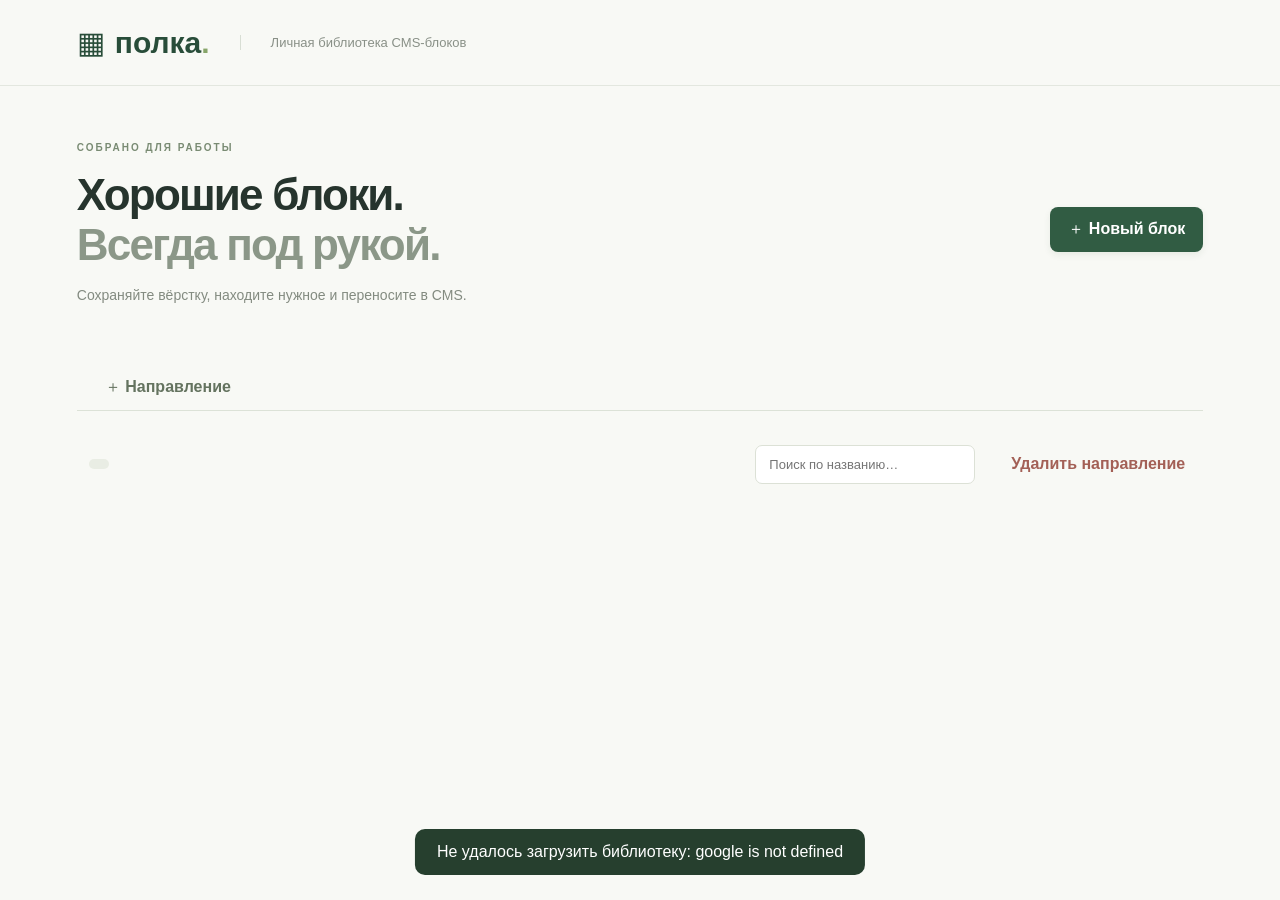
==== apps-script/Index.html @ 34053ebc "Add CMS block library with Google Apps Script deployment" ====
<!doctype html>
<html lang="ru">
<head><meta charset="utf-8"><meta name="viewport" content="width=device-width,initial-scale=1"><title>Полка — CMS блоки</title><style>:root{font-family:Inter,Arial,sans-serif;color:#26342d;background:#f8f9f5;font-synthesis:none}*{box-sizing:border-box}body{margin:0}button,input,textarea,select{font:inherit}button{cursor:pointer;border:0;border-radius:8px;padding:12px 18px;font-weight:600}button:hover{filter:brightness(.94)}button:focus-visible,a:focus-visible{outline:3px solid #78a58a;outline-offset:3px}header{height:86px;border-bottom:1px solid #e3e7df;display:flex;align-items:center;gap:30px;padding:0 6%}.brand{display:flex;gap:10px;align-items:center;font-size:30px;font-weight:800;text-decoration:none;color:#284d39}.dot{color:#87a569}.subtitle{font-size:13px;color:#899087;border-left:1px solid #d8ded4;padding-left:30px}main{max-width:1320px;margin:auto;padding:56px 6%}.heading{display:flex;justify-content:space-between;align-items:center;margin-bottom:48px}.eyebrow{font-size:10px;letter-spacing:2px;color:#798b73;font-weight:bold}h1{font-size:44px;letter-spacing:-1.8px;line-height:1.14;margin:17px 0}h1 span{color:#8b9788}.heading p{font-size:14px;color:#838b80}.primary{background:#315c43;color:white;box-shadow:0 3px 7px #24492b14}.quiet{background:transparent;color:#64735f}.danger{color:#a36056}nav{display:flex;gap:10px;border-bottom:1px solid #dce2d7;align-items:center;flex-wrap:wrap}#tabs{display:flex;gap:6px;flex-wrap:wrap}#tabs button{border-radius:8px 8px 0 0;background:transparent;padding:16px 20px;color:#7b8577}#tabs button.active{background:#e8eee2;color:#31563d;border-bottom:2px solid #426747}.toolbar{display:flex;align-items:center;gap:18px;margin:32px 0 24px}.toolbar>div{display:flex;align-items:center;gap:12px;margin-right:auto}h2{font-size:22px;margin:0}#count{font-size:12px;color:#87917f;background:#e9ede4;border-radius:20px;padding:5px 10px}input,select{background:white;border:1px solid #dce1d6;border-radius:7px;padding:11px 13px;color:#34432f}#search{width:220px;font-size:13px}.cards{display:grid;grid-template-columns:repeat(3,minmax(0,1fr));gap:24px}.card{padding:0;overflow:hidden;text-align:left;background:white;border:1px solid #e1e6db;box-shadow:0 3px 12px #2a432505}.card iframe{width:100%;height:190px;border:0;background:white;pointer-events:none}.cardInfo{border-top:1px solid #edf0e9;padding:19px;display:flex;justify-content:space-between;align-items:center}.cardInfo strong{font-size:14px}.cardInfo small{display:block;font-weight:400;color:#8d9688;font-size:11px;margin-top:7px}.cardInfo>span{color:#829477}.empty{text-align:center;border:1px dashed #ccd7c4;border-radius:14px;padding:64px 20px;color:#7a8971}.empty>div{font-size:45px}.empty h3{color:#435a39}.empty p{font-size:14px;margin-bottom:25px}dialog{border:1px solid #dbe2d4;border-radius:16px;padding:28px;width: min(1000px,94vw);max-height:92vh;color:#26342d}dialog::backdrop{background:#182a2266;backdrop-filter:blur(3px)}#categoryDialog{max-width:430px}.modalHeading{display:flex;justify-content:space-between;align-items:center;margin-bottom:24px}.modalHeading h2{margin-top:8px}label{display:block;font-size:13px;font-weight:600;margin:14px 0}label>input,label>select{display:block;width:100%;margin-top:8px}#livePreview{width:100%;height:220px;border:1px solid #dce3d5;border-radius:8px;background:#fff}.previewLabel{font-size:11px;letter-spacing:1px;margin:24px 0 10px}.previewLabel span{float:right;letter-spacing:0;color:#899580}.codeGrid{display:grid;grid-template-columns:1fr 1fr;gap:18px}.codeHeader{display:flex;justify-content:space-between;align-items:center}.codeHeader button{font-size:12px}textarea{width:100%;height:210px;resize:vertical;border:1px solid #dae1d4;border-radius:8px;padding:15px;background:#f6f8f3;font:13px/1.6 monospace;color:#314b3a;tab-size:2}footer{display:flex;align-items:center;gap:10px;margin-top:18px}.spacer{flex:1}#toast{position:fixed;bottom:25px;left:50%;transform:translateX(-50%);background:#263f2e;color:#fff;padding:14px 22px;border-radius:10px;z-index:10;max-width:90vw}@media(max-width:800px){.cards{grid-template-columns:repeat(2,minmax(0,1fr))}.toolbar{flex-wrap:wrap}.toolbar>div{width:100%}h1{font-size:36px}.heading{gap:15px}.codeGrid{grid-template-columns:1fr}.subtitle{display:none}}@media(max-width:520px){main{padding:32px 5%}.heading{align-items:flex-start;flex-direction:column;margin-bottom:28px}.cards{grid-template-columns:1fr}.toolbar .danger{font-size:12px;padding:10px 0}#search{flex:1;min-width:120px}dialog{padding:18px}footer{flex-wrap:wrap}h1{font-size:34px}}
</style></head>
<body>
<header><a class="brand" href="#">▦ <span>полка<span class="dot">.</span></span></a><span class="subtitle">Личная библиотека CMS-блоков</span></header>
<main>
<div class="heading"><div><div class="eyebrow">СОБРАНО ДЛЯ РАБОТЫ</div><h1>Хорошие блоки.<br><span>Всегда под рукой.</span></h1><p>Сохраняйте вёрстку, находите нужное и переносите в CMS.</p></div><button id="addBlock" class="primary">＋ Новый блок</button></div>
<nav aria-label="Направления"><div id="tabs"></div><button id="addCategory" class="quiet">＋ Направление</button></nav>
<div class="toolbar"><div><h2 id="categoryTitle"></h2><span id="count"></span></div><input id="search" type="search" placeholder="Поиск по названию…" aria-label="Поиск блоков"><button id="deleteCategory" class="quiet danger">Удалить направление</button></div>
<section id="cards" class="cards" aria-label="Блоки"></section>
<div id="empty" class="empty" hidden><div>▧</div><h3>Здесь начинается ваша коллекция</h3><p>Добавьте HTML и CSS первого блока — он появится здесь с предпросмотром.</p><button id="emptyAdd" class="primary">＋ Добавить блок</button></div>
</main>
<dialog id="editor"><form id="editForm"><div class="modalHeading"><div><div class="eyebrow">ВАША КОЛЛЕКЦИЯ</div><h2 id="editorTitle">Новый блок</h2></div><button type="button" id="closeEditor" class="quiet" aria-label="Закрыть">✕</button></div><label>Название<input id="blockName" required maxlength="160" placeholder="Например, цитата с акцентом"></label><label>Направление<select id="blockCategory"></select></label><div class="previewLabel">ПРЕДПРОСМОТР <span>обновляется при вводе</span></div><iframe id="livePreview" title="Предпросмотр блока" sandbox=""></iframe><div class="codeGrid"><label><span class="codeHeader">HTML<button type="button" data-copy="html" class="quiet">Копировать</button></span><textarea id="html" spellcheck="false" placeholder="<section>Ваш блок</section>"></textarea></label><label><span class="codeHeader">CSS<button type="button" data-copy="css" class="quiet">Копировать</button></span><textarea id="css" spellcheck="false" placeholder="section { padding: 24px; }"></textarea></label></div><footer><button type="button" id="deleteBlock" class="quiet danger">Удалить блок</button><span class="spacer"></span><button type="button" id="cancelEdit" class="quiet">Отмена</button><button type="submit" class="primary">Сохранить блок</button></footer></form></dialog>
<dialog id="categoryDialog"><form id="categoryForm"><h2>Новое направление</h2><label>Название<input id="categoryName" required maxlength="160" placeholder="Например, лендинги"></label><footer><button type="button" id="cancelCategory" class="quiet">Отмена</button><button class="primary">Добавить</button></footer></form></dialog>
<div id="toast" role="status" hidden></div><script>const $ = id => document.getElementById(id);
let library = {categories: [], blocks: []}, active = null, editing = null, dirty = false;
let toastTimer;
function toast(message) { $('toast').textContent = message; $('toast').hidden = false; clearTimeout(toastTimer); toastTimer = setTimeout(() => $('toast').hidden = true, 3500); }
async function api(path, method = 'GET', data) {
  return new Promise((resolve, reject) => {
    google.script.run
      .withSuccessHandler(resolve)
      .withFailureHandler(error => reject(new Error(error.message || 'Ошибка Google Apps Script')))
      .libraryApi(path, method, data === undefined ? null : data);
  });
}
function preview(html, css) {
  return '<!doctype html><html><head><meta charset="utf-8"><meta http-equiv="Content-Security-Policy" content="default-src \'none\'; style-src \'unsafe-inline\'; img-src https: data:; font-src https: data:; base-uri \'none\'; form-action \'none\'"><style>body{margin:0;padding:20px;font-family:Arial,sans-serif;overflow-wrap:anywhere}*{box-sizing:border-box}</style></head><body>' + html + '<style>' + css + '</style></body></html>';
}
async function refresh() {
  library = await api('library');
  if (!library.categories.some(c => c.id === active)) active = library.categories[0]?.id ?? null;
  render();
}
function render() {
  $('tabs').replaceChildren();
  for (const category of library.categories) {
    const button = document.createElement('button'); button.textContent = category.name; button.className = category.id === active ? 'active' : ''; button.setAttribute('aria-pressed', String(category.id === active));
    button.onclick = () => {active = category.id; $('search').value = ''; render();}; $('tabs').append(button);
  }
  const category = library.categories.find(c => c.id === active);
  $('categoryTitle').textContent = category?.name || 'Создайте направление';
  $('deleteCategory').hidden = !category;
  $('addBlock').disabled = !category; $('emptyAdd').hidden = !category;
  const blocks = library.blocks.filter(b => b.category_id === active && b.name.toLocaleLowerCase().includes($('search').value.toLocaleLowerCase()));
  $('count').textContent = blocks.length;
  $('cards').replaceChildren(); $('empty').hidden = !!blocks.length;
  $('empty').querySelector('h3').textContent = $('search').value ? 'Ничего не найдено' : 'Здесь начинается ваша коллекция';
  for (const block of blocks) {
    const card = document.createElement('button'); card.className = 'card'; card.setAttribute('aria-label', 'Открыть блок: ' + block.name);
    const frame = document.createElement('iframe'); frame.setAttribute('sandbox', ''); frame.tabIndex = -1; frame.title = block.name; frame.loading = 'lazy'; frame.srcdoc = preview(block.html, block.css);
    const info = document.createElement('div'); info.className = 'cardInfo';
    const text = document.createElement('div'); const name = document.createElement('strong'); name.textContent = block.name; const detail = document.createElement('small'); detail.textContent = 'HTML + CSS'; text.append(name, detail);
    const arrow = document.createElement('span'); arrow.textContent = '↗'; info.append(text, arrow); card.append(frame, info); card.onclick = () => openBlock(block); $('cards').append(card);
  }
}
function updatePreview() { $('livePreview').srcdoc = preview($('html').value, $('css').value); }
function openBlock(block) {
  editing = block?.id ?? null;
  $('editorTitle').textContent = block ? 'Ваш блок' : 'Новый блок';
  $('blockName').value = block?.name || ''; $('html').value = block?.html || ''; $('css').value = block?.css || '';
  $('blockCategory').replaceChildren(...library.categories.map(c => new Option(c.name, c.id)));
  $('blockCategory').value = block?.category_id ?? active;
  $('deleteBlock').hidden = !block; dirty = false; updatePreview(); $('editor').showModal();
}
function closeEditor() { if (!dirty || confirm('Закрыть без сохранения изменений?')) $('editor').close(); }
$('addBlock').onclick = $('emptyAdd').onclick = () => openBlock();
$('closeEditor').onclick = $('cancelEdit').onclick = closeEditor;
$('editor').addEventListener('cancel', e => {e.preventDefault(); closeEditor();});
$('editForm').addEventListener('input', () => {dirty = true; updatePreview();});
$('search').oninput = render;
$('editForm').onsubmit = async e => {
  e.preventDefault(); const submit = e.submitter; submit.disabled = true;
  try {
    await api('blocks' + (editing === null ? '' : '/' + editing), editing === null ? 'POST' : 'PUT', {name: $('blockName').value, category_id: Number($('blockCategory').value), html: $('html').value, css: $('css').value});
    active = Number($('blockCategory').value); dirty = false; $('editor').close(); await refresh(); toast('Блок сохранён');
  } catch (error) {toast(error.message);} finally {submit.disabled = false;}
};
$('deleteBlock').onclick = async () => {
  if (!confirm('Удалить этот блок без возможности восстановления?')) return;
  try {await api('blocks/' + editing, 'DELETE'); $('editor').close(); await refresh(); toast('Блок удалён');} catch (error) {toast(error.message);}
};
$('addCategory').onclick = () => {$('categoryName').value = ''; $('categoryDialog').showModal();};
$('cancelCategory').onclick = () => $('categoryDialog').close();
$('categoryForm').onsubmit = async e => {
  e.preventDefault(); e.submitter.disabled = true;
  try {const result = await api('categories', 'POST', {name: $('categoryName').value}); active = result.id; $('categoryDialog').close(); await refresh();} catch (error) {toast(error.message);} finally {e.submitter.disabled = false;}
};
$('deleteCategory').onclick = async () => {
  const count = library.blocks.filter(b => b.category_id === active).length;
  if (!confirm(`Удалить направление и все его блоки (${count})? Восстановить их будет невозможно.`)) return;
  try {await api('categories/' + active, 'DELETE'); await refresh();} catch (error) {toast(error.message);}
};
for (const button of document.querySelectorAll('[data-copy]')) button.onclick = async () => {
  const field = $(button.dataset.copy);
  try {
    if (navigator.clipboard && window.isSecureContext) await navigator.clipboard.writeText(field.value);
    else {field.focus(); field.select(); if (!document.execCommand('copy')) throw new Error();}
    toast(button.dataset.copy.toUpperCase() + ' скопирован');
  } catch {field.focus(); field.select(); toast('Нажмите Ctrl+C или ⌘C, чтобы скопировать выделенный код');}
};
window.addEventListener('beforeunload', e => {if (dirty && $('editor').open) {e.preventDefault(); e.returnValue = '';}});
refresh().catch(error => toast('Не удалось загрузить библиотеку: ' + error.message));
</script>
</body></html>
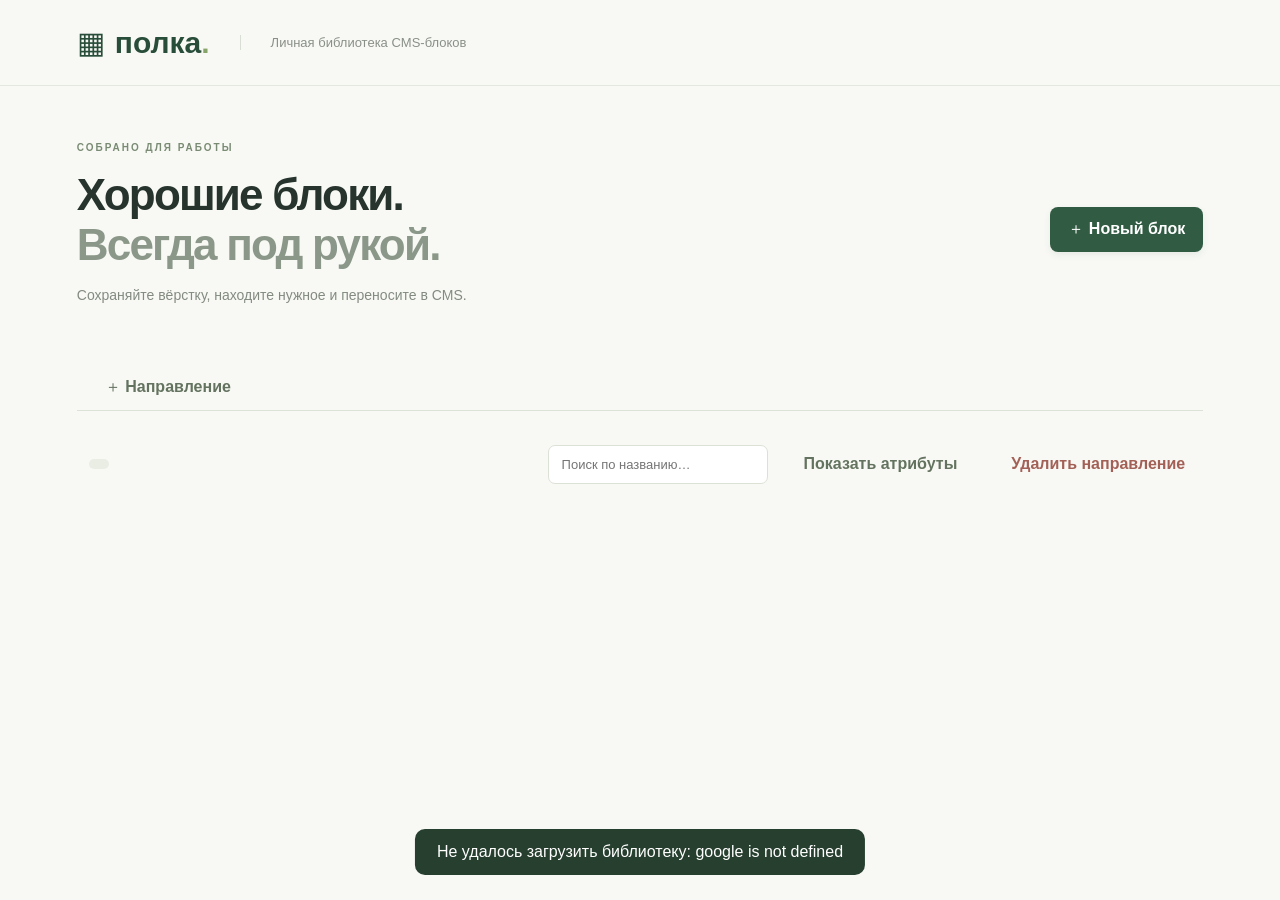
==== commit 70999731: "Add editable per-category Metrika attribute lists" ====
--- a/apps-script/Index.html
+++ b/apps-script/Index.html
@@ -1,18 +1,21 @@
 <!doctype html>
 <html lang="ru">
 <head><meta charset="utf-8"><meta name="viewport" content="width=device-width,initial-scale=1"><title>Полка — CMS блоки</title><style>:root{font-family:Inter,Arial,sans-serif;color:#26342d;background:#f8f9f5;font-synthesis:none}*{box-sizing:border-box}body{margin:0}button,input,textarea,select{font:inherit}button{cursor:pointer;border:0;border-radius:8px;padding:12px 18px;font-weight:600}button:hover{filter:brightness(.94)}button:focus-visible,a:focus-visible{outline:3px solid #78a58a;outline-offset:3px}header{height:86px;border-bottom:1px solid #e3e7df;display:flex;align-items:center;gap:30px;padding:0 6%}.brand{display:flex;gap:10px;align-items:center;font-size:30px;font-weight:800;text-decoration:none;color:#284d39}.dot{color:#87a569}.subtitle{font-size:13px;color:#899087;border-left:1px solid #d8ded4;padding-left:30px}main{max-width:1320px;margin:auto;padding:56px 6%}.heading{display:flex;justify-content:space-between;align-items:center;margin-bottom:48px}.eyebrow{font-size:10px;letter-spacing:2px;color:#798b73;font-weight:bold}h1{font-size:44px;letter-spacing:-1.8px;line-height:1.14;margin:17px 0}h1 span{color:#8b9788}.heading p{font-size:14px;color:#838b80}.primary{background:#315c43;color:white;box-shadow:0 3px 7px #24492b14}.quiet{background:transparent;color:#64735f}.danger{color:#a36056}nav{display:flex;gap:10px;border-bottom:1px solid #dce2d7;align-items:center;flex-wrap:wrap}#tabs{display:flex;gap:6px;flex-wrap:wrap}#tabs button{border-radius:8px 8px 0 0;background:transparent;padding:16px 20px;color:#7b8577}#tabs button.active{background:#e8eee2;color:#31563d;border-bottom:2px solid #426747}.toolbar{display:flex;align-items:center;gap:18px;margin:32px 0 24px}.toolbar>div{display:flex;align-items:center;gap:12px;margin-right:auto}h2{font-size:22px;margin:0}#count{font-size:12px;color:#87917f;background:#e9ede4;border-radius:20px;padding:5px 10px}input,select{background:white;border:1px solid #dce1d6;border-radius:7px;padding:11px 13px;color:#34432f}#search{width:220px;font-size:13px}.cards{display:grid;grid-template-columns:repeat(3,minmax(0,1fr));gap:24px}.card{padding:0;overflow:hidden;text-align:left;background:white;border:1px solid #e1e6db;box-shadow:0 3px 12px #2a432505}.card iframe{width:100%;height:190px;border:0;background:white;pointer-events:none}.cardInfo{border-top:1px solid #edf0e9;padding:19px;display:flex;justify-content:space-between;align-items:center}.cardInfo strong{font-size:14px}.cardInfo small{display:block;font-weight:400;color:#8d9688;font-size:11px;margin-top:7px}.cardInfo>span{color:#829477}.empty{text-align:center;border:1px dashed #ccd7c4;border-radius:14px;padding:64px 20px;color:#7a8971}.empty>div{font-size:45px}.empty h3{color:#435a39}.empty p{font-size:14px;margin-bottom:25px}dialog{border:1px solid #dbe2d4;border-radius:16px;padding:28px;width: min(1000px,94vw);max-height:92vh;color:#26342d}dialog::backdrop{background:#182a2266;backdrop-filter:blur(3px)}#categoryDialog{max-width:430px}.modalHeading{display:flex;justify-content:space-between;align-items:center;margin-bottom:24px}.modalHeading h2{margin-top:8px}label{display:block;font-size:13px;font-weight:600;margin:14px 0}label>input,label>select{display:block;width:100%;margin-top:8px}#livePreview{width:100%;height:220px;border:1px solid #dce3d5;border-radius:8px;background:#fff}.previewLabel{font-size:11px;letter-spacing:1px;margin:24px 0 10px}.previewLabel span{float:right;letter-spacing:0;color:#899580}.codeGrid{display:grid;grid-template-columns:1fr 1fr;gap:18px}.codeHeader{display:flex;justify-content:space-between;align-items:center}.codeHeader button{font-size:12px}textarea{width:100%;height:210px;resize:vertical;border:1px solid #dae1d4;border-radius:8px;padding:15px;background:#f6f8f3;font:13px/1.6 monospace;color:#314b3a;tab-size:2}footer{display:flex;align-items:center;gap:10px;margin-top:18px}.spacer{flex:1}#toast{position:fixed;bottom:25px;left:50%;transform:translateX(-50%);background:#263f2e;color:#fff;padding:14px 22px;border-radius:10px;z-index:10;max-width:90vw}@media(max-width:800px){.cards{grid-template-columns:repeat(2,minmax(0,1fr))}.toolbar{flex-wrap:wrap}.toolbar>div{width:100%}h1{font-size:36px}.heading{gap:15px}.codeGrid{grid-template-columns:1fr}.subtitle{display:none}}@media(max-width:520px){main{padding:32px 5%}.heading{align-items:flex-start;flex-direction:column;margin-bottom:28px}.cards{grid-template-columns:1fr}.toolbar .danger{font-size:12px;padding:10px 0}#search{flex:1;min-width:120px}dialog{padding:18px}footer{flex-wrap:wrap}h1{font-size:34px}}
+
+#attributesDialog{max-width:720px}#attributesDialog p{color:#7a8971;font-size:14px}#attributesText{height:300px;margin-top:10px}
 </style></head>
 <body>
 <header><a class="brand" href="#">▦ <span>полка<span class="dot">.</span></span></a><span class="subtitle">Личная библиотека CMS-блоков</span></header>
 <main>
 <div class="heading"><div><div class="eyebrow">СОБРАНО ДЛЯ РАБОТЫ</div><h1>Хорошие блоки.<br><span>Всегда под рукой.</span></h1><p>Сохраняйте вёрстку, находите нужное и переносите в CMS.</p></div><button id="addBlock" class="primary">＋ Новый блок</button></div>
 <nav aria-label="Направления"><div id="tabs"></div><button id="addCategory" class="quiet">＋ Направление</button></nav>
-<div class="toolbar"><div><h2 id="categoryTitle"></h2><span id="count"></span></div><input id="search" type="search" placeholder="Поиск по названию…" aria-label="Поиск блоков"><button id="deleteCategory" class="quiet danger">Удалить направление</button></div>
+<div class="toolbar"><div><h2 id="categoryTitle"></h2><span id="count"></span></div><input id="search" type="search" placeholder="Поиск по названию…" aria-label="Поиск блоков"><button id="showAttributes" class="quiet">Показать атрибуты</button><button id="deleteCategory" class="quiet danger">Удалить направление</button></div>
 <section id="cards" class="cards" aria-label="Блоки"></section>
 <div id="empty" class="empty" hidden><div>▧</div><h3>Здесь начинается ваша коллекция</h3><p>Добавьте HTML и CSS первого блока — он появится здесь с предпросмотром.</p><button id="emptyAdd" class="primary">＋ Добавить блок</button></div>
 </main>
 <dialog id="editor"><form id="editForm"><div class="modalHeading"><div><div class="eyebrow">ВАША КОЛЛЕКЦИЯ</div><h2 id="editorTitle">Новый блок</h2></div><button type="button" id="closeEditor" class="quiet" aria-label="Закрыть">✕</button></div><label>Название<input id="blockName" required maxlength="160" placeholder="Например, цитата с акцентом"></label><label>Направление<select id="blockCategory"></select></label><div class="previewLabel">ПРЕДПРОСМОТР <span>обновляется при вводе</span></div><iframe id="livePreview" title="Предпросмотр блока" sandbox=""></iframe><div class="codeGrid"><label><span class="codeHeader">HTML<button type="button" data-copy="html" class="quiet">Копировать</button></span><textarea id="html" spellcheck="false" placeholder="<section>Ваш блок</section>"></textarea></label><label><span class="codeHeader">CSS<button type="button" data-copy="css" class="quiet">Копировать</button></span><textarea id="css" spellcheck="false" placeholder="section { padding: 24px; }"></textarea></label></div><footer><button type="button" id="deleteBlock" class="quiet danger">Удалить блок</button><span class="spacer"></span><button type="button" id="cancelEdit" class="quiet">Отмена</button><button type="submit" class="primary">Сохранить блок</button></footer></form></dialog>
 <dialog id="categoryDialog"><form id="categoryForm"><h2>Новое направление</h2><label>Название<input id="categoryName" required maxlength="160" placeholder="Например, лендинги"></label><footer><button type="button" id="cancelCategory" class="quiet">Отмена</button><button class="primary">Добавить</button></footer></form></dialog>
+<dialog id="attributesDialog"><form id="attributesForm"><div class="modalHeading"><h2 id="attributesTitle">Атрибуты направления</h2><button type="button" id="closeAttributes" class="quiet" aria-label="Закрыть атрибуты">✕</button></div><p>Памятка для ручной настройки кнопок в CMS. По одному пункту на строку.</p><label>Список атрибутов<textarea id="attributesText" maxlength="100000" spellcheck="false" placeholder="Название кнопки — идентификатор цели"></textarea></label><footer><button type="button" data-copy="attributesText" class="quiet">Копировать список</button><span class="spacer"></span><button type="button" id="cancelAttributes" class="quiet">Отмена</button><button type="submit" class="primary">Сохранить список</button></footer></form></dialog>
 <div id="toast" role="status" hidden></div><script>const $ = id => document.getElementById(id);
 let library = {categories: [], blocks: []}, active = null, editing = null, dirty = false;
 let toastTimer;
@@ -42,6 +45,7 @@
   const category = library.categories.find(c => c.id === active);
   $('categoryTitle').textContent = category?.name || 'Создайте направление';
   $('deleteCategory').hidden = !category;
+  $('showAttributes').disabled = !category;
   $('addBlock').disabled = !category; $('emptyAdd').hidden = !category;
   const blocks = library.blocks.filter(b => b.category_id === active && b.name.toLocaleLowerCase().includes($('search').value.toLocaleLowerCase()));
   $('count').textContent = blocks.length;
@@ -97,10 +101,38 @@
   try {
     if (navigator.clipboard && window.isSecureContext) await navigator.clipboard.writeText(field.value);
     else {field.focus(); field.select(); if (!document.execCommand('copy')) throw new Error();}
-    toast(button.dataset.copy.toUpperCase() + ' скопирован');
+    toast(button.dataset.copy === 'attributesText' ? 'Список скопирован' : button.dataset.copy.toUpperCase() + ' скопирован');
   } catch {field.focus(); field.select(); toast('Нажмите Ctrl+C или ⌘C, чтобы скопировать выделенный код');}
 };
 window.addEventListener('beforeunload', e => {if (dirty && $('editor').open) {e.preventDefault(); e.returnValue = '';}});
 refresh().catch(error => toast('Не удалось загрузить библиотеку: ' + error.message));
+
+const defaultAttributes = 'Шапка\nНаши курсы — blog_click_course\nШкольная подписка — blog_click_subscription\nПопробовать бесплатно — blog_click_header_free';
+let attributesCategory = null, attributesOriginal = '';
+$('showAttributes').onclick = () => {
+  const category = library.categories.find(c => c.id === active);
+  if (!category) return;
+  attributesCategory = category.id;
+  $('attributesTitle').textContent = 'Атрибуты · ' + category.name;
+  attributesOriginal = category.attributes ?? (category.name === 'Статьи' ? defaultAttributes : '');
+  $('attributesText').value = attributesOriginal;
+  $('attributesDialog').showModal();
+};
+function closeAttributes() {
+  if ($('attributesText').value === attributesOriginal || confirm('Закрыть без сохранения изменений списка?')) $('attributesDialog').close();
+}
+$('closeAttributes').onclick = $('cancelAttributes').onclick = closeAttributes;
+$('attributesDialog').addEventListener('cancel', e => {e.preventDefault(); closeAttributes();});
+$('attributesForm').onsubmit = async e => {
+  e.preventDefault(); e.submitter.disabled = true;
+  const category = library.categories.find(c => c.id === attributesCategory);
+  try {
+    await api('categories/' + attributesCategory, 'PUT', {name: category.name, attributes: $('attributesText').value});
+    $('attributesDialog').close(); await refresh(); toast('Список атрибутов сохранён');
+  } catch (error) {toast(error.message);} finally {e.submitter.disabled = false;}
+};
+window.addEventListener('beforeunload', e => {
+  if ($('attributesDialog').open && $('attributesText').value !== attributesOriginal) {e.preventDefault(); e.returnValue = '';}
+});
 </script>
 </body></html>
